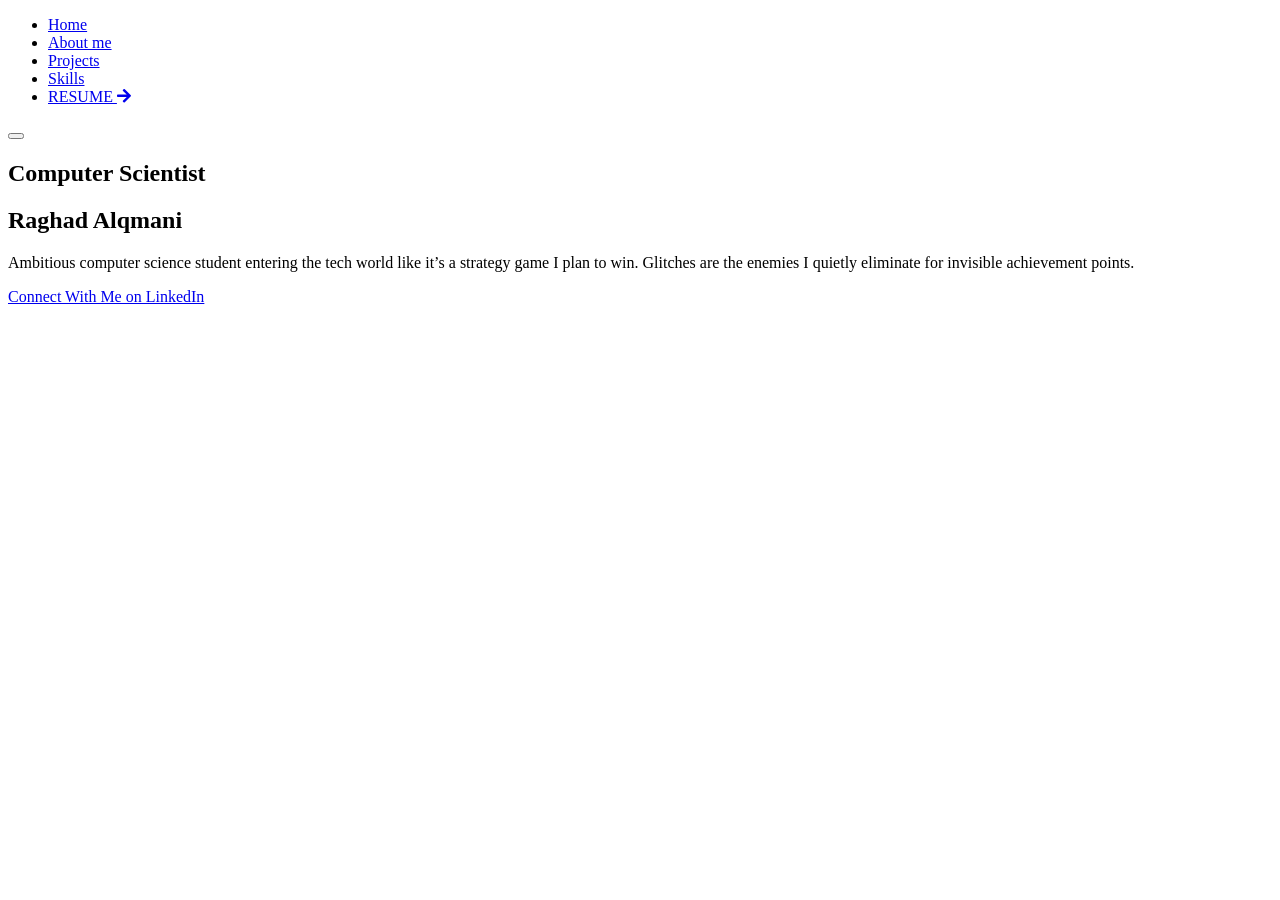
==== index.html @ a7f1592f "maintenance" ====
<!DOCTYPE html>
<html lang="en">
<head>
    <meta charset="UTF-8">
    <meta name="viewport" content="width=device-width, initial-scale=1.0">
    <link rel="stylesheet" href="styling.css">
    <link rel="stylesheet" href="https://cdnjs.cloudflare.com/ajax/libs/font-awesome/5.15.3/css/all.min.css">
    <link href="https://fonts.googleapis.com/css2?family=Playfair+Display:wght@600;700&family=Inter:wght@400;500;600&display=swap" rel="stylesheet">
    <title>Home page</title>
    <script src="js/nav.js" defer></script>
</head>

<body>
    <div class="transition">
      <div class="transition-row row-1">
        <div class="block"></div>
        <div class="block"></div>
        <div class="block"></div>
        <div class="block"></div>
        <div class="block"></div>
      </div>
      <div class="transition-row row-2">
        <div class="block"></div>
        <div class="block"></div>
        <div class="block"></div>
        <div class="block"></div>
        <div class="block"></div>
      </div>
    </div>

    <nav class="navbar1">
      <div class="container">
        <ul class="nav-menu1">
          <li><a class="nav-link active" href="index.html">Home</a></li>
          <li><a class="nav-link" href="About_me.html">About me</a></li>
          <li><a class="nav-link" href="Projects.html">Projects</a></li>
          <li><a class="nav-link" href="skills.html">Skills</a></li>
          <!-- <li><a class="nav-link" href="contact.html">Contact</a></li> -->
          <li>
            <a class="nav-link btn btn-primary" href="Photos/cv_copy.pdf" target="_blank" rel="noopener">
              RESUME <i class="fas fa-arrow-right"></i>
            </a>
          </li>
        </ul>

        <div class="nav-actions">
          <button class="hamburger" aria-label="Toggle menu">
            <span class="bar"></span><span class="bar"></span><span class="bar"></span>
          </button>
        </div>
      </div>
    </nav>

    <div class="wrapper2">
      <div class="left-half"></div>
      <div class="right-half"></div>
    </div>

    <main>
      <section class="header-container">
        <div class="content-text">
          <h1>Computer Scientist</h1>
          <h2>Raghad Alqmani</h2>
          <p>
          Ambitious computer science student entering the tech world like it’s a strategy game I plan to win.
Glitches are the enemies I quietly eliminate for invisible achievement points.
          </p>
        </div>
        <a href="https://www.linkedin.com/in/raghad-alqmani-062a86299/"
           class="btn btn-secondary" target="_blank" rel="noopener">
          Connect With Me on LinkedIn
        </a>
      </section>
    </main>

    <script src="https://cdnjs.cloudflare.com/ajax/libs/gsap/3.12.5/gsap.min.js" defer></script>
    <script src="js/transition.js" defer></script>
    <script src="js/effects.js" defer></script>
</body>
</html>
<!-- fix the dates of the project and the items inside the box a education -->
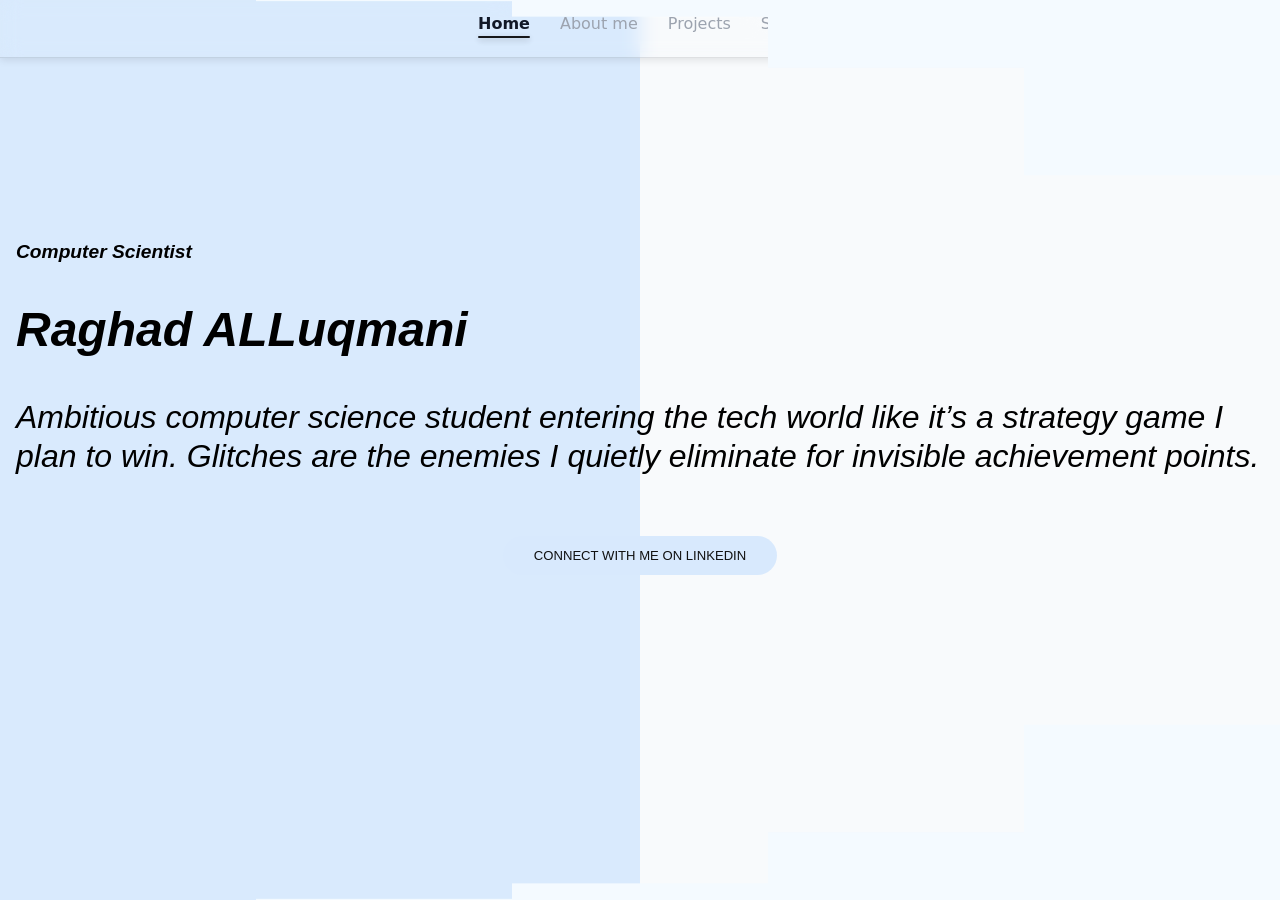
==== commit 9d2d9bca: "add code" ====
--- a/index.html
+++ b/index.html
@@ -36,11 +36,11 @@
           <li><a class="nav-link" href="Projects.html">Projects</a></li>
           <li><a class="nav-link" href="skills.html">Skills</a></li>
           <!-- <li><a class="nav-link" href="contact.html">Contact</a></li> -->
-          <li>
+          <!-- <li>
             <a class="nav-link btn btn-primary" href="Photos/cv_copy.pdf" target="_blank" rel="noopener">
               RESUME <i class="fas fa-arrow-right"></i>
             </a>
-          </li>
+          </li> -->
         </ul>
 
         <div class="nav-actions">
@@ -51,31 +51,34 @@
       </div>
     </nav>
 
-    <div class="wrapper2">
-      <div class="left-half"></div>
-      <div class="right-half"></div>
+    <div>
+      <div class="wrapper2">
+        <div class="left-half"></div>
+        <div class="right-half"></div>
+      </div>
+
+      <main>
+        <section class="header-container">
+          <div class="content-text">
+            <h1>Computer Scientist</h1>
+            <h2>Raghad ALLuqmani</h2>
+            <p>
+            Ambitious computer science student entering the tech world like it’s a strategy game I plan to win.
+  Glitches are the enemies I quietly eliminate for invisible achievement points.
+            </p>
+          </div>
+          <a href="https://www.linkedin.com/in/raghad-alqmani-062a86299/"
+             class="btn btn-secondary" target="_blank" rel="noopener">
+            Connect With Me on LinkedIn
+          </a>
+        </section>
+      </main>
     </div>
-
-    <main>
-      <section class="header-container">
-        <div class="content-text">
-          <h1>Computer Scientist</h1>
-          <h2>Raghad Alqmani</h2>
-          <p>
-          Ambitious computer science student entering the tech world like it’s a strategy game I plan to win.
-Glitches are the enemies I quietly eliminate for invisible achievement points.
-          </p>
-        </div>
-        <a href="https://www.linkedin.com/in/raghad-alqmani-062a86299/"
-           class="btn btn-secondary" target="_blank" rel="noopener">
-          Connect With Me on LinkedIn
-        </a>
-      </section>
-    </main>
 
     <script src="https://cdnjs.cloudflare.com/ajax/libs/gsap/3.12.5/gsap.min.js" defer></script>
     <script src="js/transition.js" defer></script>
+    <script src="js/projects-slider.js" defer></script>
     <script src="js/effects.js" defer></script>
 </body>
 </html>
-<!-- fix the dates of the project and the items inside the box a education -->+<!-- fix the dates of the project and the items inside the box a education -->
--- a/styling.css
+++ b/styling.css
@@ -0,0 +1,790 @@
+/* ===============================
+   Base / Reset
+=================================*/
+body {
+  margin: 0;
+  font-family: 'Poppins', sans-serif;
+  overflow-x: hidden;
+  background-color: #fff;
+  background-attachment: fixed;
+  background-repeat: no-repeat;
+  background-size: cover;
+  min-height: 100vh;
+  scroll-behavior: smooth;
+}
+
+html, body {
+  height: auto;
+  min-height: 100%;
+  overflow-x: hidden;
+  scroll-behavior: smooth;
+}
+ul { list-style: none; margin: 0; padding: 0; }
+a { text-decoration: none; color: var(--text-color, #222222); }
+
+/* ===============================
+   Wrapper / Background Helpers
+=================================*/
+.wrapper2{
+  position: absolute; top: 0; left: 0; width: 100%; min-height: 100%;
+  z-index: -1; display: flex;
+}
+.wrapper {
+  position: relative; width: 100%; height: 100vh;
+  display: flex; justify-content: center; align-items: center;
+  background-attachment: fixed; background-repeat: no-repeat; background-size: cover;
+}
+.wrapper1 {
+  position: absolute; width: 100%; height: 100%; top: 0; left: 0;
+  z-index: -1; pointer-events: none;
+  background-attachment: fixed; background-repeat: no-repeat; background-size: cover;
+}
+.left-half, .right-half {
+  /* do not change the width here */
+  height: 100vh; position: fixed; top: 0; bottom: 0; z-index: -1; width: 50%;
+  background-attachment: fixed; background-repeat: no-repeat; background-size: cover;
+}
+.left-half { background-color: rgb(217, 234, 253); left: 0; }
+.right-half { background-color: rgb(248, 250, 252); right: 0; }
+.one_color {
+  position: fixed; top: 0; bottom: 0; z-index: -1; width: 50%; height: 100vh;
+  background-color: rgb(217, 234, 253); background-attachment: fixed;
+}
+
+/* ===============================
+   CSS Variables
+=================================*/
+:root {
+  --primary-color: rgb(216, 233, 253);
+  --secondary-color: rgb(140, 181, 222);
+  --text-color: #222222;
+  --text-color-two: #ffffff;
+  --bg-secondary: rgb(216, 233, 253);
+  --card-background: rgb(140, 181, 222);
+  --shadow: 0 10px 40px rgba(0, 0, 0, 0.2);
+  --weight-small: 400;
+  --weight-semibold: 600;
+  --weight-bold: 800;
+}
+
+/* ===============================
+   NAVBAR (New – replaces old rules)
+   HTML expects:
+   <nav class="navbar1"> <div class="container"> <a class="brand">...</a> <ul class="nav-menu1">...</ul> <div class="nav-actions"> <button class="theme-toggle">...</button> <button class="hamburger">...</button></div></div></nav>
+=================================*/
+.navbar1{
+  position: relative; top: 0; z-index: 1000;
+  background: transparent; /* شفاف */
+  border-bottom: 0px solid transparent;
+    
+  backdrop-filter: blur(10px);
+  border-bottom: 1px solid rgba(0,0,0,0.1);
+  box-shadow: 0 2px 8px rgba(0, 0, 0, 0.1);
+  transition: opacity 0.08s ease;
+}
+
+
+.navbar1 .container{
+  max-width: 100%;
+  margin: 0 auto;
+  padding: 14px 20px;
+  display: grid;
+  grid-template-columns:  auto ; /* يسار | وسط | يمين */
+  align-items: center;
+  gap: 10px;
+}
+.nav-menu1{
+  justify-self: center; /* يخلّي القائمة في المنتصف بالعرض */
+}
+
+.nav-menu1{
+  display: flex !important; align-items: center; justify-content: center; gap: 30px;
+  /* cancel any old positioning rules */
+  position: static !important; left: auto !important; top: auto !important; transform: none !important;
+}
+.nav-link{
+  font-family: 'Inter', system-ui, -apple-system, sans-serif;
+  font-size: 16px; color: #9ca3af; position: relative; transition: color .2s ease;
+}
+.nav-link:hover{ color:#374151; }
+.nav-link.active{ color:#111827; font-weight:600; }
+.nav-link::after{
+  content:""; position:absolute; left:0; right:0; bottom:-10px; height:2px; background:#111827;
+  transform: scaleX(0); transform-origin: center; transition: transform .22s ease; opacity:.9;
+}
+.nav-menu1 .nav-link.active {
+  position: relative;
+  font-weight: 600;
+}
+
+.nav-menu1 .nav-link.active::after {
+  content: "";
+  position: absolute;
+  left: 0;
+  bottom: -5px; /* المسافة تحت النص */
+  width: 100%;
+  height: 2px; /* سمك الخط */
+  background-color: #000; /* لون الخط */
+  box-shadow: 0 2px 6px rgba(0, 0, 0, 0.3); /* هنا الظل */
+  border-radius: 2px;
+}
+
+.nav-link:hover::after, .nav-link.active::after{ transform: scaleX(1); }
+.nav-actions{ display:flex; align-items:center; gap:12px; justify-self:end; }
+
+.hamburger{
+  display:none; width:36px; height:36px; border:1px solid #e5e7eb; background:#fff; border-radius:999px;
+  align-items:center; justify-content:center; gap:4px; flex-direction:column; cursor:pointer;
+}
+.hamburger .bar{ width:18px; height:2px; background:#111827; }
+
+/* Mobile menu */
+@media (max-width: 100%){
+  .navbar1 .container{ grid-template-columns: auto 1fr auto; }
+  .hamburger{ display:flex; }
+  .nav-menu1{
+    position: fixed !important; left:0; right:0; top:58px;
+    background: rgba(255,255,255,.98); border-bottom:1px solid #eee;
+    display: grid !important; grid-auto-rows: 48px; justify-items: center; gap:0;
+    transform: translateY(-120%) !important; transition: transform .25s ease; padding: 10px 0 16px;
+  }
+  .nav-menu1.open{ transform: translateY(0) !important; }
+  .nav-link::after{ bottom: -6px; }
+}
+
+/* 🔒 Remove legacy rules that used to hide menus on small screens */
+.nav-menu, .nav-menu1 { display: initial; }
+
+/* ===============================
+   Buttons
+=================================*/
+.btn {
+  display: inline-block; padding: 0.75rem 1.9rem; border-radius: 30px;
+  text-transform: uppercase; font-size: 0.82rem; transition: 0.3s;
+}
+.btn-primary { background: var(--primary-color); color: #111; }
+.btn-primary:hover { background: var(--secondary-color); color:#fff; }
+.btn-secondary{ margin: 5px 0; background-color: var(--bg-secondary); color: #111; }
+.btn-secondary:hover{ background: var(--secondary-color); color: var(--text-color-two); }
+
+/* ===============================
+   Header content (hero texts)
+=================================*/
+.header-container {
+  display: flex; flex-direction: column; align-items: center; justify-content: center;
+  margin-top: 8rem; padding: 1rem; text-shadow: none; overflow: visible !important; flex-wrap: wrap;
+}
+.content-text { text-align: left; margin: 1.5rem 0; height: auto; overflow: visible; text-shadow:#ccc; }
+h1::selection, h2::selection, p::selection { color: black; background: var(--primary-color); text-shadow: none; }
+.content-text h1 { font-size: 1.2rem; line-height: 1; transition: .2s; text-align: left; font-style: italic; text-shadow: none; }
+.content-text h2 { font-size: 3rem; line-height: 1.2; transition: .2s; text-align: left; font-style: italic; }
+.content-text p  { font-size: 2rem; line-height: 1.2; transition: .2s; text-align: left; font-style: italic; text-shadow: none; }
+
+/* ===============================
+   Projects (header)
+=================================*/
+.projects-header{
+  padding-top:6rem;
+  margin-bottom:1.5rem;
+  text-align: center;
+  display: flex;
+  justify-content: center;
+  align-items: center;
+}
+.projects-header h2{
+  text-align: center;   font-family: 'Playfair Display', serif;
+      font-size: 2.5rem;
+      margin: 0 0 10px;
+}
+
+/* ===== Modern Projects Slider ===== */
+.projects-slider{
+  position: relative;
+  padding: 2.5rem 3.5rem;
+  margin-inline: auto;
+  max-width: 100%;
+}
+
+.proj-viewport{
+  overflow: hidden;
+  -webkit-mask-image: linear-gradient(90deg, transparent 0, #000 48px, #000 calc(100% - 48px), transparent 100%);
+          mask-image: linear-gradient(90deg, transparent 0, #000 48px, #000 calc(100% - 48px), transparent 100%);
+}
+
+.proj-track{
+  display: grid;
+  grid-auto-flow: column;
+  grid-auto-columns: minmax(320px, 1fr);
+  gap: 28px;
+  transition: transform .35s ease;
+  will-change: transform;
+}
+
+/* ===== Project card (glass + border) ===== */
+.project-card{
+  display: flex;
+  flex-direction: column;
+  border-radius: 18px;
+  border: 1px solid rgba(17,24,39,.08);
+  background: linear-gradient(180deg, rgba(255,255,255,.9), rgba(255,255,255,.75));
+  backdrop-filter: blur(6px);
+  box-shadow: 0 10px 30px rgba(2, 8, 23, .08);
+  overflow: hidden;
+  transition: transform .25s ease, box-shadow .25s ease, border-color .25s ease;
+}
+.project-card:hover{
+  transform: translateY(-6px);
+  box-shadow: 0 16px 40px rgba(2, 8, 23, .12);
+  border-color: rgba(17,24,39,.12);
+}
+
+.project-img{
+  aspect-ratio: 16 / 9;
+  width: 100%;
+  background-size: cover;
+  background-position: center;
+  border-bottom: 1px solid rgba(17,24,39,.06);
+  transition: transform .5s ease;
+}
+.project-card:hover .project-img{ transform: scale(1.03); }
+
+.project-content{
+  padding: 16px 18px 18px;
+  display: grid;
+  gap: 8px;
+  background: transparent;
+}
+.project-content h3{
+  margin: 0;
+  font-size: 1.05rem;
+  font-weight: 700;
+  color: #111827;
+}
+.project-sub{
+  margin: 0;
+  color: #6b7280;
+  font-size: .92rem;
+}
+
+/* روابط الحداثة */
+.project-links{
+  margin-top: 6px;
+  display: flex;
+  align-items: center;
+  justify-content: space-between;
+}
+.project-links a{ order: 1; }
+.project-date{
+  font-size: 0.85rem;
+  font-weight: 600;
+  color: #6b7280;
+  order: 2;
+  margin-left: auto;
+}
+.project-links i{
+  font-size: 1.25rem;
+  color: #475569;
+  transition: color .2s ease, transform .2s ease;
+}
+.project-links i:hover{ color:#111827; transform: translateY(-2px); }
+
+/* زر خفيف */
+.read-more{
+  background: #f4f6fb;
+  color: #111827;
+  border: 1px solid rgba(17,24,39,.08);
+  padding: .45rem .8rem;
+  border-radius: 10px;
+  font-size: .9rem;
+  cursor: pointer;
+  transition: background .2s ease, box-shadow .2s ease;
+}
+.read-more:hover{ background:#e9eef9; box-shadow: 0 6px 18px rgba(2,8,23,.08); }
+
+/* ===== Arrows: أزرار زجاجية ===== */
+
+.proj-btn {
+  position: absolute;
+  top: 50%;
+  transform: translateY(-50%);
+  width: clamp(32px, 4vw, 52px); height: clamp(32px, 4vw, 52px);
+  border-radius: 50%;
+  background: rgb(140, 181, 222); /* اللون الأساسي */
+  color: white;
+  border: none;
+  cursor: pointer;
+  display: flex;
+  align-items: center;
+  justify-content: center;
+font-size: clamp(14px, 1.8vw, 20px);
+box-shadow: 0 0.5vw 1vw rgba(140,181,222,0.3);
+  transition: transform 0.2s ease, box-shadow 0.3s ease, background 0.3s ease;
+}
+
+.proj-btn:hover {
+  box-shadow: 0 8px 20px rgba(140, 181, 222, 0.5);
+  background: rgb(160, 195, 230); /* لون أفتح عند الهوفر */
+}
+.proj-btn.prev:hover { transform: translate(-40%, -50%) scale(1.08); }
+.proj-btn.next:hover { transform: translate(40%, -50%) scale(1.08); }
+
+.proj-btn:disabled {
+  opacity: 0.4;
+  cursor: default;
+}
+
+.proj-btn.prev {
+left: 0; transform: translate(-40%, -50%);
+}
+.proj-btn.next {
+right: 0; transform: translate(40%, -50%);}
+@media (max-width: 600px) {
+  .proj-btn.prev { transform: translate(-20%, -50%); }
+  .proj-btn.next { transform: translate(20%, -50%); }
+}
+
+
+/* ===== Dots كمؤشر حديث (pill) ===== */
+.proj-dots{
+  display: flex;
+  justify-content: center;
+gap: clamp(6px, 1vw, 12px);
+margin-top: clamp(10px, 2vw, 18px);
+}
+.proj-dots button{
+height: clamp(4px, 0.6vw, 8px); width: clamp(18px, 2vw, 26px);
+  border-radius: 999px; border: 0;
+  background: #e5e7eb;
+  transition: width .25s ease, background .25s ease;
+}
+.proj-dots button.active { width: clamp(28px, 4vw, 44px); }
+.proj-dots button.active { background: rgb(140, 181, 222); }
+
+
+/* بطاقة نشِطة (تكبير بسيط) */
+.project-card.is-active{
+  transform: translateY(-4px);
+  box-shadow: 0 18px 44px rgba(2,8,23,.14);
+}
+
+/* Responsive */
+@media (max-width: 900px){
+  .projects-slider{ padding: 1.5rem 1.25rem; }
+  .proj-viewport{
+    -webkit-mask-image: none;
+            mask-image: none;
+  }
+}
+.read-more {
+  background-color: #eef4fb;
+  color: #444;
+  border: none;
+  padding: 0.5rem 1rem;
+  border-radius: 8px;
+  cursor: pointer;
+  transition: background 0.3s;
+}
+
+.read-more:hover {
+  background-color: #dbe9f7;
+}
+/* ===============================
+   Footer (two-color)
+=================================*/
+
+#footer .container{
+  padding-bottom: -20rem; display: flex; flex-direction: column; align-items: right; justify-content: right;
+  color: black; min-height: 160px; text-align: center; 
+}
+#footer a{ font-size:.8rem; color:black; }
+#footer a:hover{ opacity:.6; }
+#footer .social{ margin:10rem 0; position:absolute; bottom:3rem; padding:1rem; }
+#footer .social img{ width:35px; height:35px; }
+#footer .social a{ margin:0 .5rem; transition:.3s; }
+#footer p{ font-size:.8rem; position:absolute; bottom:1.5rem; }
+/* Slider container */
+.projects-slider{
+  position: relative;
+  padding: 2rem 2.5rem;
+  margin-inline: auto;
+  max-width: 1100px;
+}
+
+
+/* ===============================
+   Skills (new circular cards + percentages)
+=================================*/
+body {
+  font-family: 'Open Sans', sans-serif;
+      background: #f7f7f7;
+      margin: 0;
+    }
+
+    /* Skills Section */
+    .skills-container {
+      max-width: 1100px;
+      margin: 2px auto;
+      padding: 20px;
+      text-align: center;
+    }
+
+    .skills-container h2 {
+      font-family: 'Playfair Display', serif;
+      font-size: 2.5rem;
+      margin-bottom: 10px;
+    }
+
+    .skills-sub {
+      color: #666;
+      margin-bottom: 50px;
+    }
+
+    .skills-grid {
+      display: grid;
+      grid-template-columns: repeat(3, 1fr);
+      gap: 40px;
+    }
+
+    .skill-category {
+      background: #fff;
+      padding: 20px;
+      border-radius: 15px;
+      box-shadow: 0 4px 15px rgba(0,0,0,0.08);
+    }
+
+    .skill-category h3 {
+      font-family: 'Playfair Display', serif;
+      font-size: 1.4rem;
+      margin-bottom: 20px;
+    }
+
+    /* Skill Item */
+    .skill {
+      margin: 20px 0;
+    }
+
+    .progress-circle {
+      position: relative;
+      width: 100px;
+      height: 100px;
+      margin: 0 auto 10px;
+    }
+
+    .progress-circle svg {
+      transform: rotate(-90deg);
+    }
+
+    .progress-circle circle {
+      fill: none;
+      stroke-width: 10;
+      stroke-linecap: round;
+    }
+
+    .progress-bg {
+      stroke: #eee;
+    }
+.skill-icon {
+  position: absolute;
+  top: 50%;
+  left: 50%;
+  width: 40px;
+  height: 40px;
+  transform: translate(-50%, -50%);
+  border-radius: 8px;
+}
+
+    .progress-value {
+      stroke: rgb(140, 181, 222);
+      stroke-dasharray: 200;
+      stroke-dashoffset: calc(283 - (283 * var(--percent)) / 100);
+      transition: stroke-dashoffset 1s ease;
+    }
+.progress-value1 {
+      stroke: rgb(140, 181, 222);
+      stroke-dasharray: 250;
+      stroke-dashoffset: calc(283 - (283 * var(--percent)) / 100);
+      transition: stroke-dashoffset 1s ease;
+    }
+    .progress-value2 {
+      stroke: rgb(140, 181, 222);
+      stroke-dasharray: 320;
+      stroke-dashoffset: calc(283 - (283 * var(--percent)) / 100);
+      transition: stroke-dashoffset 1s ease;
+    }
+    .progress-value3 {
+      stroke: rgb(140, 181, 222);
+      stroke-dasharray: 199;
+      stroke-dashoffset: calc(283 - (283 * var(--percent)) / 100);
+      transition: stroke-dashoffset 1s ease;
+    }
+        
+    .progress-text {
+      position: absolute;
+      top: 50%;
+      left: 50%;
+      transform: translate(-50%, -50%);
+      font-weight: bold;
+    }
+
+    .skill-name {
+      margin-top: 5px;
+      font-size: 1rem;
+    }
+/* ===============================
+   Cursor trail (kept)
+=================================*/
+.trail-dot {
+  position: absolute; width: 8px; height: 8px; background-color: rgba(140, 181, 222, 0.8);
+  border-radius: 50%; pointer-events: none; z-index: 9999; animation: fadeOut 1s forwards;
+}
+@keyframes fadeOut { to { opacity: 0; transform: scale(1.5); } }
+
+/* ===============================
+   About page
+=================================*/
+.about-section { padding: 2rem 1rem; flex-direction: column; align-items: center; justify-content: center; text-align: center; }
+.about-title { color: black; font-style: italic; font-size: 2rem; margin-bottom: 1rem; }
+.about-description { font-size: 1.1rem; font-family: 'Poppins', sans-serif; color: #333; max-width: 100%; line-height: 1.6; margin: 0 auto; padding: 1rem; text-align: justify; }
+.about-wrapper { display:flex; flex-direction: row; justify-content: space-between; align-items:flex-start; gap:3rem; padding:3rem; flex-wrap:wrap; }
+.about-section { flex:2; min-width:300px; }
+.about-right{ flex:1.15; min-width:320px; display:flex; flex-direction:column; gap:1.5rem; }
+.about-section h2 { font-style: italic; font-size: 2rem; margin-bottom: 1rem; }
+.about-section p { font-size: 1.1rem; line-height: 1.6; text-align: justify; color: #333; }
+.education-box { max-width:100%; text-align:left; }
+.education-box h2 { font-size:1.8rem; font-style: italic; margin-bottom:1rem; }
+.education-card{
+  background-color:white; padding:15px; border-radius:10px;
+  box-shadow:5px 5px 15px rgb(217, 234, 253); border:1px solid rgb(217, 234, 253);
+  font-size:1rem; font-weight:500; line-height:1.35;
+  display: grid;
+  grid-template-columns: minmax(0, 1.35fr) minmax(0, 1fr);
+  column-gap: 24px;
+  row-gap: 8px;
+  width: 100%;
+  transition: transform .3s ease, box-shadow .3s ease;
+}
+.education-card:hover { transform: scale(1.05); box-shadow: 8px 8px 20px rgba(0,0,0,.3); }
+.edu-left{ min-width: 0; }
+.edu-right{ text-align: right; min-width: 0; }
+.edu-school{ font-weight: 700; }
+.edu-location{ font-weight: 600; }
+.edu-sub{ font-style: italic; }
+@media (max-width: 700px){
+  .education-card{ grid-template-columns: 1fr; }
+  .edu-right{ text-align: left; }
+}
+
+/* Certifications showcase */
+.certifications-section{
+  flex-basis: 100%;
+  padding: 1.5rem 1rem 0;
+}
+.certifications-section h2{
+  font-size: 1.8rem;
+  font-style: italic;
+  text-align: center;
+  margin-bottom: 1rem;
+}
+.certifications-grid{
+  display: grid;
+  grid-template-columns: repeat(auto-fit, minmax(220px, 1fr));
+  gap: 1rem;
+}
+.certification-card{
+  background: #fff;
+  border: 1px solid rgb(217, 234, 253);
+  border-radius: 12px;
+  padding: 14px;
+  box-shadow: 0 8px 18px rgba(140, 181, 222, 0.2);
+}
+.certification-card a{
+  color: #111827;
+  font-weight: 600;
+}
+.certification-meta{
+  margin-top: 0.35rem;
+  color: #6b7280;
+  font-size: 0.95rem;
+  display: flex;
+  justify-content: space-between;
+  gap: 8px;
+  flex-wrap: wrap;
+}
+
+/* ===============================
+   Responsive
+=================================*/
+@media (max-width: 100%) {
+  .project { display: grid; grid-template-columns: repeat(2, 1fr); }
+}
+@media (max-width: 100%) {
+  .header-container { margin-top: 7rem; text-align: center; }
+  .content-text h2 { font-size: 2.5rem; }
+
+  /* About fixes */
+  .about-title { position: static; text-align: center; margin: 1rem 0; font-size: 1.5rem; }
+  .about-description { position: static; width: 90%; margin: 1rem auto; font-size: 1rem; padding: 1rem; text-align: justify; }
+  .education-box { position: static; margin: 2rem auto; width: 90%; text-align: center; }
+
+  .about-wrapper { flex-direction: column; align-items: center; padding: 1.5rem; }
+  .about-section, .education-box, .about-right { max-width: 90%; text-align: center; order: initial; }
+  .about-section p { font-size: 1rem; }
+}
+@media (max-width: 100%) {
+  .project { display: grid; grid-template-columns: 1fr; }
+  .card { max-width: 100%; padding: 40px; }
+  .header-container .btn { border-radius: 5px; width: 80%; }
+}
+/* Contact *//* ===== Contact ===== */
+/* =============== Contact (Clean Minimal) =============== */
+:root{
+  --ink:#111827;
+  --muted:#6b7280;
+  --line:#e5e7eb;
+  --accent: rgb(255, 255, 255);
+  --bg:#fff;
+}
+
+
+.contact-title{
+  font-family: "Playfair Display", serif;
+  font-size: clamp(2rem, 2.6vw, 2.8rem);
+  letter-spacing: .2px;
+  text-align: center;
+  margin: 0;
+}
+
+.contact-sub{
+  text-align: center;
+  color: var(--muted);
+  margin: 8px 0 48px;
+  font-size: .95rem;
+}
+
+/* Section wrapper */
+.contact-section{
+  max-width: 100%;
+  margin: 70px auto 96px;
+  padding: 0 24px;
+  color: var(--ink);
+}
+
+/* ===== Card like the mock ===== */
+.contact-card{
+  border: 2px solid var(--ink);
+  background: transparent; /* beige */
+  padding: 28px;
+  position: relative;
+}
+.contact-card::before{
+  content:"";
+  position:absolute;
+  left: 28px; right: 28px; top: 24px;
+  height: 2px;
+}
+
+/* Grid: form (left) + info (right) */
+.contact-grid{
+  display: grid;
+  grid-template-columns: 1fr 1fr;
+  gap: 48px;
+  align-items: start;
+}
+
+/* ===== Form: underline inputs ===== */
+.contact-form{ display: grid; gap: 20px; }
+
+.form-group{ display: grid; gap: 8px; margin: 0; }
+
+.form-group label{
+  font-size: 1rem;
+  color: var(--ink);
+  font-weight: 500;
+}
+
+.form-group input,
+.form-group textarea{
+  border: none;
+  border-bottom: 2px solid var(--ink); /* ثابت ومطابق للصورة */
+  border-radius: 0;
+  padding: 10px 4px;
+  background: transparent;
+  font: inherit;
+  color: var(--ink);
+  outline: none;
+}
+
+.form-group textarea{
+  min-height: 64px;   /* ارتفاع بسيط مثل المثال */
+  resize: vertical;
+}
+
+.form-group input:focus,
+.form-group textarea:focus{
+  border-bottom-color: var(--accent);
+  box-shadow: none;
+}
+
+/* ===== Button (black pill) ===== */
+.send-btn{
+  margin-top: 8px;
+  justify-self: start;
+  padding: 12px 26px;
+  border: none;
+  background: var(--ink);
+  color: #fff;
+  border-radius: 999px;
+  font-weight: 600;
+  cursor: pointer;
+  transition: filter .15s ease, transform .1s ease;
+}
+.send-btn:hover{ filter: brightness(1.08); }
+.send-btn:active{ transform: translateY(1px); }
+
+/* ===== Right column info ===== */
+.contact-info{ display: grid; gap: 22px; }
+.info-block h4{ margin: 0 0 0px; font-weight: 600; color: var(--ink); }
+.info-block p{ margin: 0px; color: var(--ink); line-height: 1.7; }
+.info-block a{ color: inherit; text-decoration: none; border-bottom: 1px solid transparent; }
+.info-block a:hover{ border-bottom-color: var(--ink); }
+.socials{ display: flex; gap: 0px;padding-bottom: 100px; }
+
+/* ===== Responsive ===== */
+@media (max-width: 100%){
+  .contact-grid{ grid-template-columns: 1fr; gap: 28px; }
+  .contact-card{ padding: 22px; }
+  .contact-card::before{ left: 22px; right: 22px; top: 20px; }
+  .send-btn{ width: 100%; justify-self: stretch; }
+}
+
+
+/* transitions */
+.transition {
+position: fixed;
+top: 0;
+left: 0;
+width: 100vw;
+height:100vh ;
+display: flex;
+flex-direction: column;
+z-index: 2000;
+pointer-events: none;
+
+}
+.transition-row{
+  flex: 1;
+  display: flex;
+}
+.transition-row.row-1 .block{
+  transform-origin: top;
+}
+.transition-row.row-2 .block{
+  transform-origin: bottom;
+
+}
+.block{
+  flex: 1;
+  background-color: #f4faff;
+  transform: scaleY(1);
+  will-change: transform;
+}
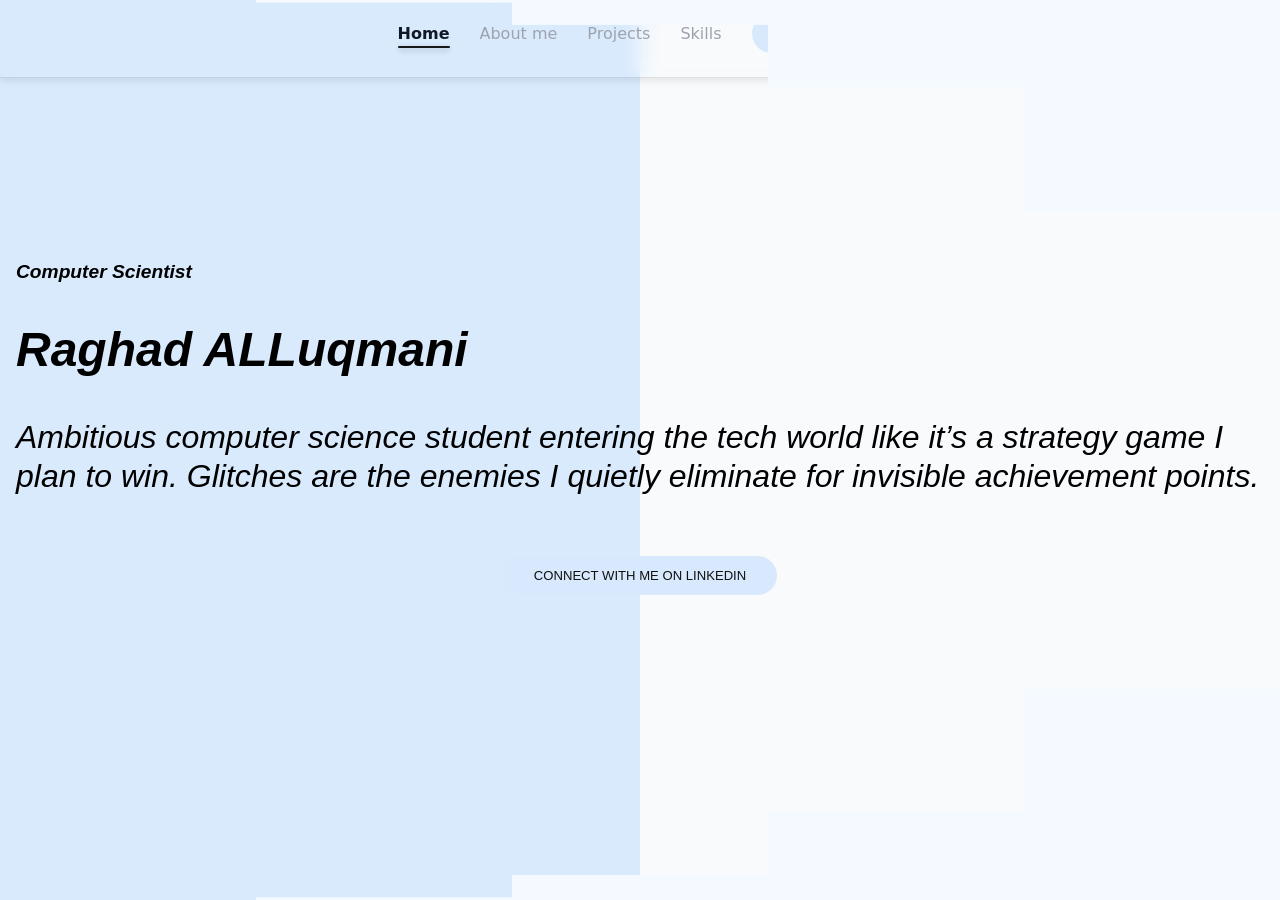
==== commit 6aebd074: "add code" ====
--- a/index.html
+++ b/index.html
@@ -36,11 +36,11 @@
           <li><a class="nav-link" href="Projects.html">Projects</a></li>
           <li><a class="nav-link" href="skills.html">Skills</a></li>
           <!-- <li><a class="nav-link" href="contact.html">Contact</a></li> -->
-          <!-- <li>
-            <a class="nav-link btn btn-primary" href="Photos/cv_copy.pdf" target="_blank" rel="noopener">
+          <li>
+            <a class="nav-link btn btn-primary" href="back-up_files/acdemic_cv.pdf" target="_blank" rel="noopener">
               RESUME <i class="fas fa-arrow-right"></i>
             </a>
-          </li> -->
+          </li>
         </ul>
 
         <div class="nav-actions">
--- a/styling.css
+++ b/styling.css
@@ -596,10 +596,15 @@
   border-radius: 12px;
   padding: 14px;
   box-shadow: 0 8px 18px rgba(140, 181, 222, 0.2);
+  display: flex;
+  flex-direction: column;
+  gap: 0.5rem;
 }
 .certification-card a{
   color: #111827;
   font-weight: 600;
+  margin-top: 0.5rem;
+  display: inline-block;
 }
 .certification-meta{
   margin-top: 0.35rem;
